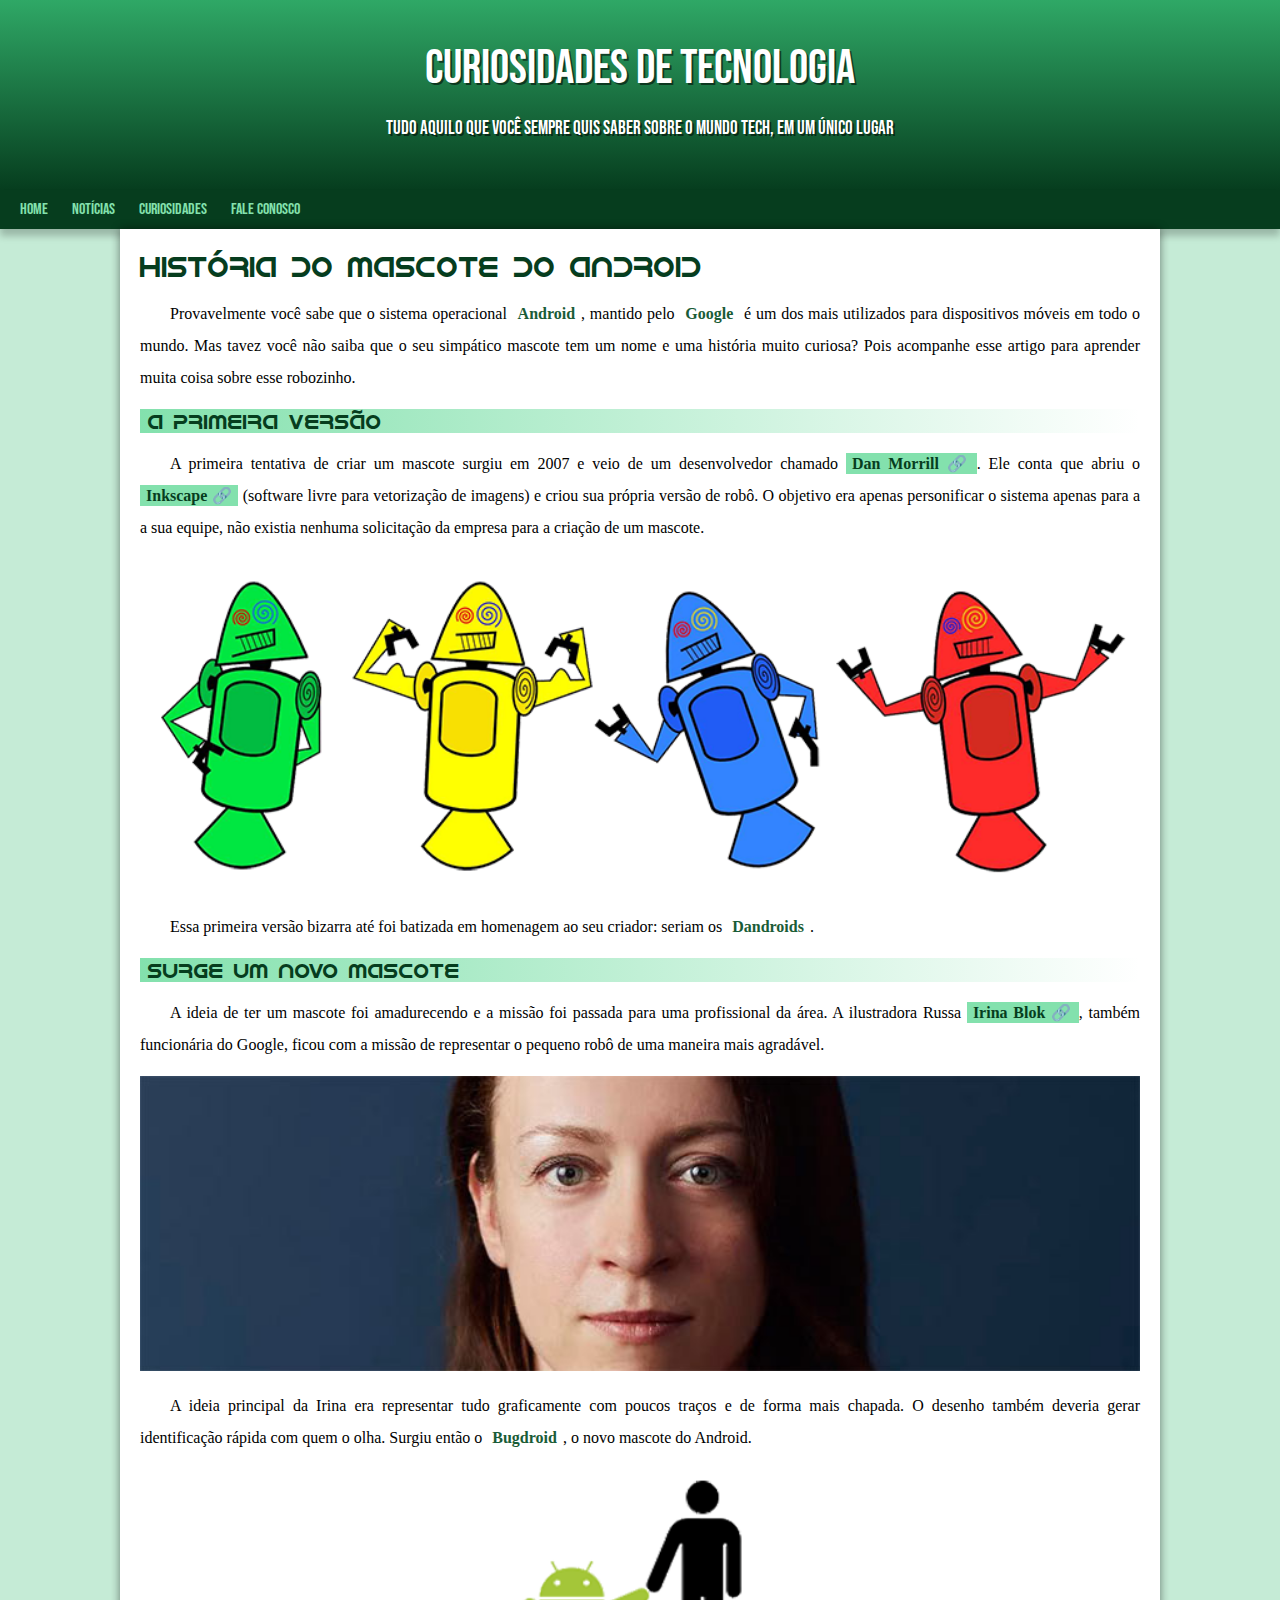
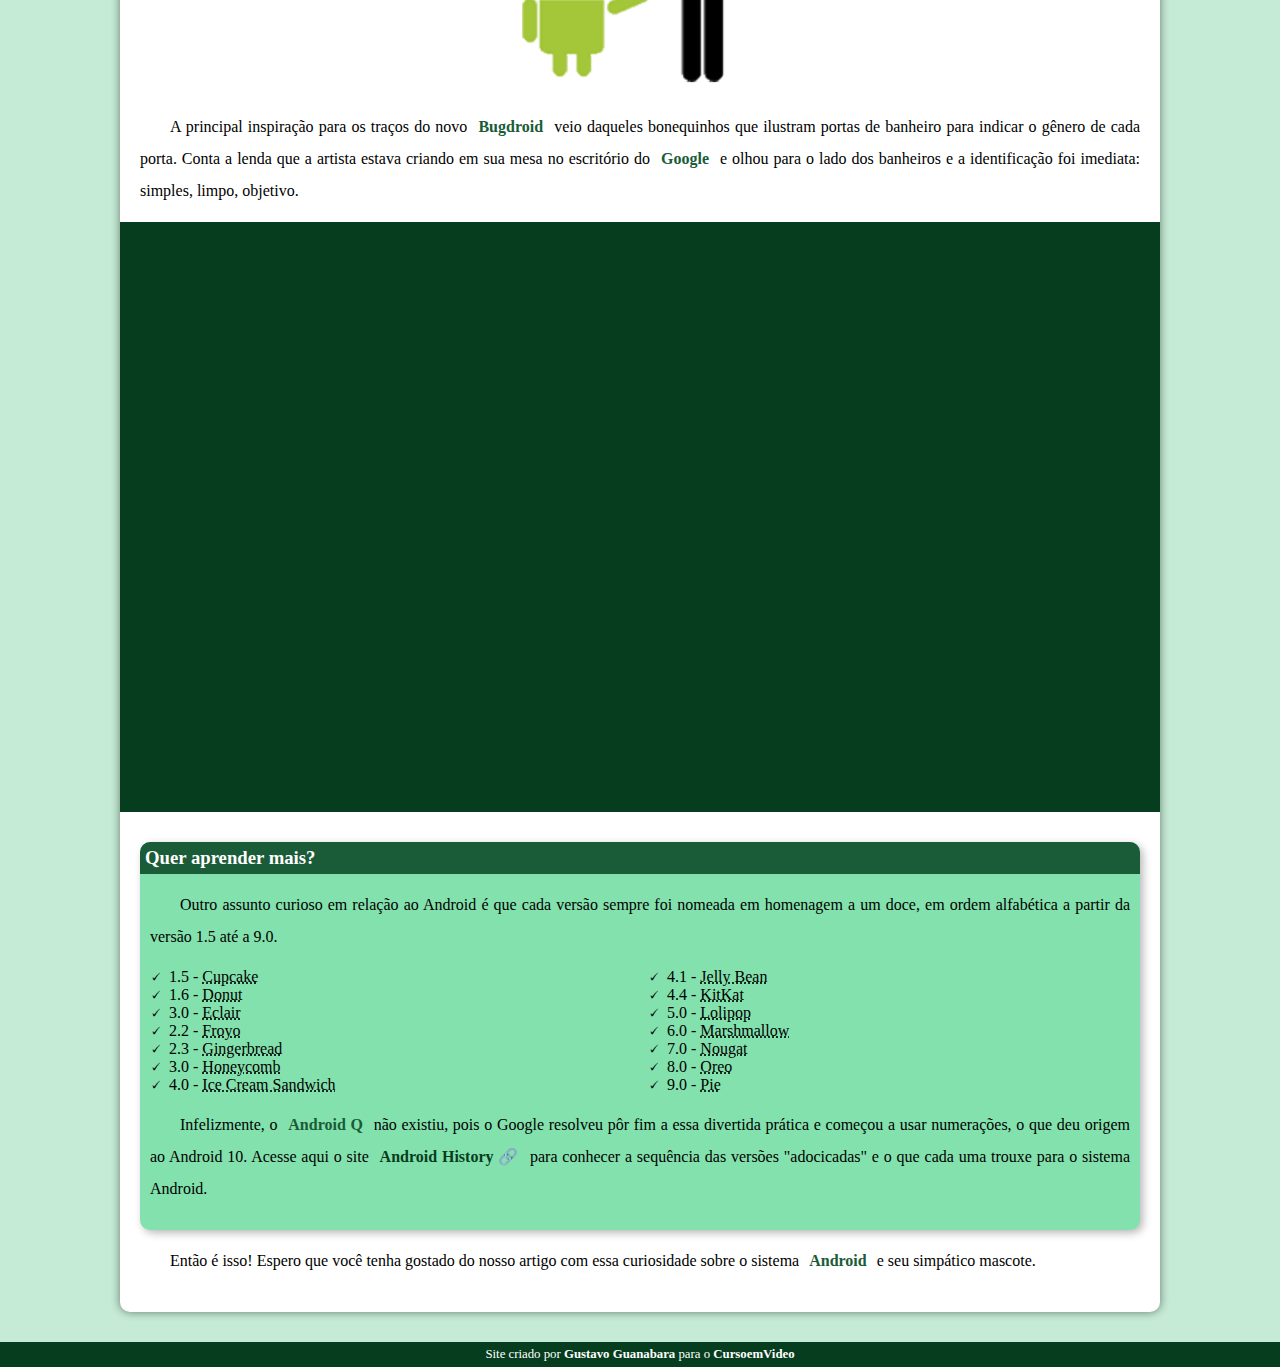
==== index.html @ 3c7f95e3 "novo site" ====
<!DOCTYPE html>
<html lang="pt-br">
<head>
    <meta charset="UTF-8">
    <meta name="viewport" content="width=device-width, initial-scale=1.0">
    <title>Como surgiu o mascote do Android?</title>
    <link rel="shortcut icon" href="favicon.ico" type="image/x-icon">
    <link rel="stylesheet" href="style/style.css">
</head>
<body>
    <header>
        <h1>Curiosidades de Tecnologia</h1>
        <p>Tudo aquilo que você sempre quis saber sobre o mundo Tech, em um único lugar</p>
    </header>
    <nav>
        <a href="#">Home</a>
        <a href="#">Notícias</a>
        <a href="#">Curiosidades</a>
        <a href="#">Fale Conosco</a>
    </nav>
    <main>
        <article>
            <h1>História do Mascote do Android</h1>

            <p>Provavelmente você sabe que o sistema operacional <strong>Android</strong>, mantido pelo <strong>Google</strong> é um dos mais utilizados para dispositivos móveis em todo o mundo. Mas tavez você não saiba que o seu simpático mascote tem um nome e uma história muito curiosa? Pois acompanhe esse artigo para aprender muita coisa sobre esse robozinho.</p>

            <h2>A primeira versão</h2>

            <p>A primeira tentativa de criar um mascote surgiu em 2007 e veio de um desenvolvedor chamado <a href="https://androidcommunity.com/dan-morrill-shows-us-the-android-mascot-that-almost-was-20130103/" target="_blank" class="externo">Dan Morrill</a>. Ele conta que abriu o <a href="https://inkscape.org/pt-br/" target="_blank" class="externo">Inkscape</a> (software livre para vetorização de imagens) e criou sua própria versão de robô. O objetivo era apenas personificar o sistema apenas para a a sua equipe, não existia nenhuma solicitação da empresa para a criação de um mascote.</p>

            <picture>
                <source media="(max-width: 670px)" srcset="imagens/dan-droids-pq.png">
                <img src="imagens/dan-droids.png" alt="Primeiro mascote do Android">
            </picture>

            <p>Essa primeira versão bizarra até foi batizada em homenagem ao seu criador: seriam os <strong>Dandroids</strong>.</p>

            <h2>Surge um novo mascote</h2>

            <p>A ideia de ter um mascote foi amadurecendo e a missão foi passada para uma profissional da área. A ilustradora Russa <a href="https://www.irinablok.com/" target="_blank" class="externo">Irina Blok</a>, também funcionária do Google, ficou com a missão de representar o pequeno robô de uma maneira mais agradável.</p>

            <picture>
                <source media="(max-width: 670px)" srcset="imagens/irina-blok-pq.jpg">
                <img src="imagens/irina-blok.jpg" alt="Irina Blok, criadora do Bugdroid">
            </picture>

            <p>A ideia principal da Irina era representar tudo graficamente com poucos traços e de forma mais chapada. O desenho também deveria gerar identificação rápida com quem o olha. Surgiu então o <strong>Bugdroid</strong>, o novo mascote do Android.</p>

            <img src="imagens/bugdroid.png" class="pequena" alt="Bugdroid">

            <p>A principal inspiração para os traços do novo <strong>Bugdroid</strong> veio daqueles bonequinhos que ilustram portas de banheiro para indicar o gênero de cada porta. Conta a lenda que a artista estava criando em sua mesa no escritório do <strong>Google</strong> e olhou para o lado dos banheiros e a identificação foi imediata: simples, limpo, objetivo.</p>

            <div class="video">
                <iframe width="560" height="315" src="https://www.youtube.com/embed/l2UDgpLz20M?si=DVPz4xiL0qAchrE6" title="YouTube video player" frameborder="0" allow="accelerometer; autoplay; clipboard-write; encrypted-media; gyroscope; picture-in-picture; web-share" allowfullscreen></iframe>
            </div>
            
            <aside>
                <h3>Quer aprender mais?</h3>

                <p>Outro assunto curioso em relação ao Android é que cada versão sempre foi nomeada em homenagem a um doce, em ordem alfabética a partir da versão 1.5 até a 9.0.</p>

                <ul>
                    <li>1.5 - <abbr title="Bolo de Copo">Cupcake</abbr></li>
                    <li>1.6 - <abbr title="Rosquinha">Donut</abbr></li>
                    <li>3.0 - <abbr title="Bomba">Eclair</abbr></li>
                    <li>2.2 - <abbr title="Iogurte Congelado">Froyo</abbr></li>
                    <li>2.3 - <abbr title="Biscoito de Gengibre">Gingerbread</abbr></li>
                    <li>3.0 - <abbr title="Favo de Mel">Honeycomb</abbr></li>
                    <li>4.0 - <abbr title="Sanduíche de Sorvete">Ice Cream Sandwich</abbr></li>
                    <li>4.1 - <abbr title="Jujuba">Jelly Bean</abbr></li>
                    <li>4.4 - <abbr title="KitKat">KitKat</abbr></li>
                    <li>5.0 - <abbr title="Pirulito">Lolipop</abbr></li>
                    <li>6.0 - <abbr title="Marshmallow">Marshmallow</abbr></li>
                    <li>7.0 - <abbr title="Torrone">Nougat</abbr></li>
                    <li>8.0 - <abbr title="Oreo">Oreo</abbr></li>
                    <li>9.0 - <abbr title="Torta">Pie</abbr></li>
                </ul>

                <p>
                    Infelizmente, o <strong>Android Q</strong> não existiu, pois o Google resolveu pôr fim a essa divertida prática e começou a usar numerações, o que deu origem ao Android 10.
                    Acesse aqui o site <a href="https://www.android.com/intl/en_uk/history/" target="_blank" class="externo">Android History</a> para conhecer a sequência das versões "adocicadas" e o que cada uma trouxe para o sistema Android.
                </p>
            </aside>
            

            <p>Então é isso! Espero que você tenha gostado do nosso artigo com essa curiosidade sobre o sistema <strong>Android</strong> e seu simpático mascote.</p>

        </article>
    </main>
    <footer>
        <p>Site criado por <a href="https://gustavoguanabara.github.io/" target="_blank">Gustavo Guanabara</a> para o <a href="https://www.youtube.com/cursoemvideo" target="_blank">CursoemVideo</a></p>
    </footer>
</body>
</html>
---- style/style.css ----
@charset "UTF-8";

@import url('https://fonts.googleapis.com/css2?family=Bebas+Neue&family=Fredericka+the+Great&display=swap');

@font-face {
    font-family: 'Android';
    src: url('/idroid.otf') format('OpenType');
    font-style: normal;
}

:root {
    --cor0: #c5ebd6;
    --cor1: #83e1ad;
    --cor2: #3ddc84;
    --cor3: #2fa866;
    --cor4: #1a5c37;
    --cor5: #063d1e;
}

* {
    margin: 0px;
    padding: 0px;
}

body {
    background-color: var(--cor0);
    font-family: var(--fonte-padrao);
}

a.externo::after {
    content: '\00a0\1F517';
}

header {
    background-image: linear-gradient(to bottom, var(--cor3), var(--cor5));
    min-height: 150px;
    text-align: center;
    padding-top: 40px;
}

header > h1 {
    color: white;
    font-family: 'Bebas Neue';
    font-size: 3em;
    margin-bottom: 20px;
    font-weight: normal;
    text-shadow: 2px 2px 0px rgba(0, 0, 0, 0.541);
}

header > p {
    font-family: 'Bebas Neue';
    font-size: 1.2em;
    color: white;
    max-width: 600px;
    padding-right: 10px;
    padding-left: 10px;
    margin: auto;
    margin-bottom: 30px;
    text-shadow: 2px 2px 0px rgba(0, 0, 0, 0.541);
}

nav {
    background-color: var(--cor5);
    padding: 10px;
    box-shadow: 0px 7px 7px rgba(0, 0, 0, 0.219);
}

nav > a {
    font-family: 'Bebas Neue';
    color: #83e1ad;
    padding: 10px;
    border-radius: 5px;
    text-decoration: none;
    font-weight: normal;
    transition-duration: 0.5s;
}

nav > a:hover {
    background-color: var(--cor3);
    color: var(--cor5);
}

main {
    min-width: 300px;
    max-width: 1000px;
    margin: auto;
    margin-bottom: 30px;
    padding: 20px;
    background-color: white;
    box-shadow: 0px 0px 10px rgba(0, 0, 0, 0.479);
    border-bottom-left-radius: 10px;
    border-bottom-right-radius: 10px;
}

main h1 {
    color: var(--cor5);
    font-family: 'Android';
    font-weight: normal;
    font-size: 1.8em;
}

main h2 {
    font-family: 'Android';
    color: #063d1e;
    font-size: 1.3em;
    font-weight: normal;
    background-image: linear-gradient(to right, var(--cor1), transparent);
    text-indent: 8px;
}

main p {
    margin: 15px 0px 15px 0px;
    text-align: justify;
    text-indent: 30px;
    font-size: 1em;
    line-height: 2em;
}

main strong {
    color: #1a5c37;
    font-weight: bold;
    padding: 2px 6px;
}

main a {
    text-decoration: none;
    font-weight: bold;
    color: #063d1e;
    background-color: #83e1ad;
    padding: 2px 6px;
}

main a:hover {
    text-decoration: underline;
    color: #1a5c37;
}

main img {
    width: 100%;
}

main img.pequena {
    max-width: 350px;
    display: block;
    margin: auto;
}

div.video {
    background-color: #063d1e;
    margin-bottom: 30px;
    margin: 0px -20px 30px;
    padding: 20px;
    padding-bottom: 57%;
    position: relative;
}

div.video > iframe {
    position: absolute;
    top: 5%;
    left: 5%;
    width: 90%;
    height: 90%;
}

aside {
    background-color: #83e1ad;
    padding: 10px;
    border-radius: 10px;
    box-shadow: 3px 3px 8px rgba(0, 0, 0, 0.281);
}

aside > h3 {
    background-color: #1a5c37;
    color: white;
    padding: 5px;
    margin: -10px -10px 0px -10px;
    border-radius: 10px 10px 0px 0px;
}

aside > ul {
    list-style-position: inside;
    columns: 2;
    list-style-type: '\1F5F8\00a0\00a0';
}

footer {
    background-color: var(--cor5);
    color: white;
    text-align: center;
    font-size: 0.8em;
    padding: 5px;
}

footer > p > a {
    color: white;
    font-weight: bolder;
    text-decoration: none;
}

footer a:hover {
    text-decoration: underline;
    color: #83e1ad;
}
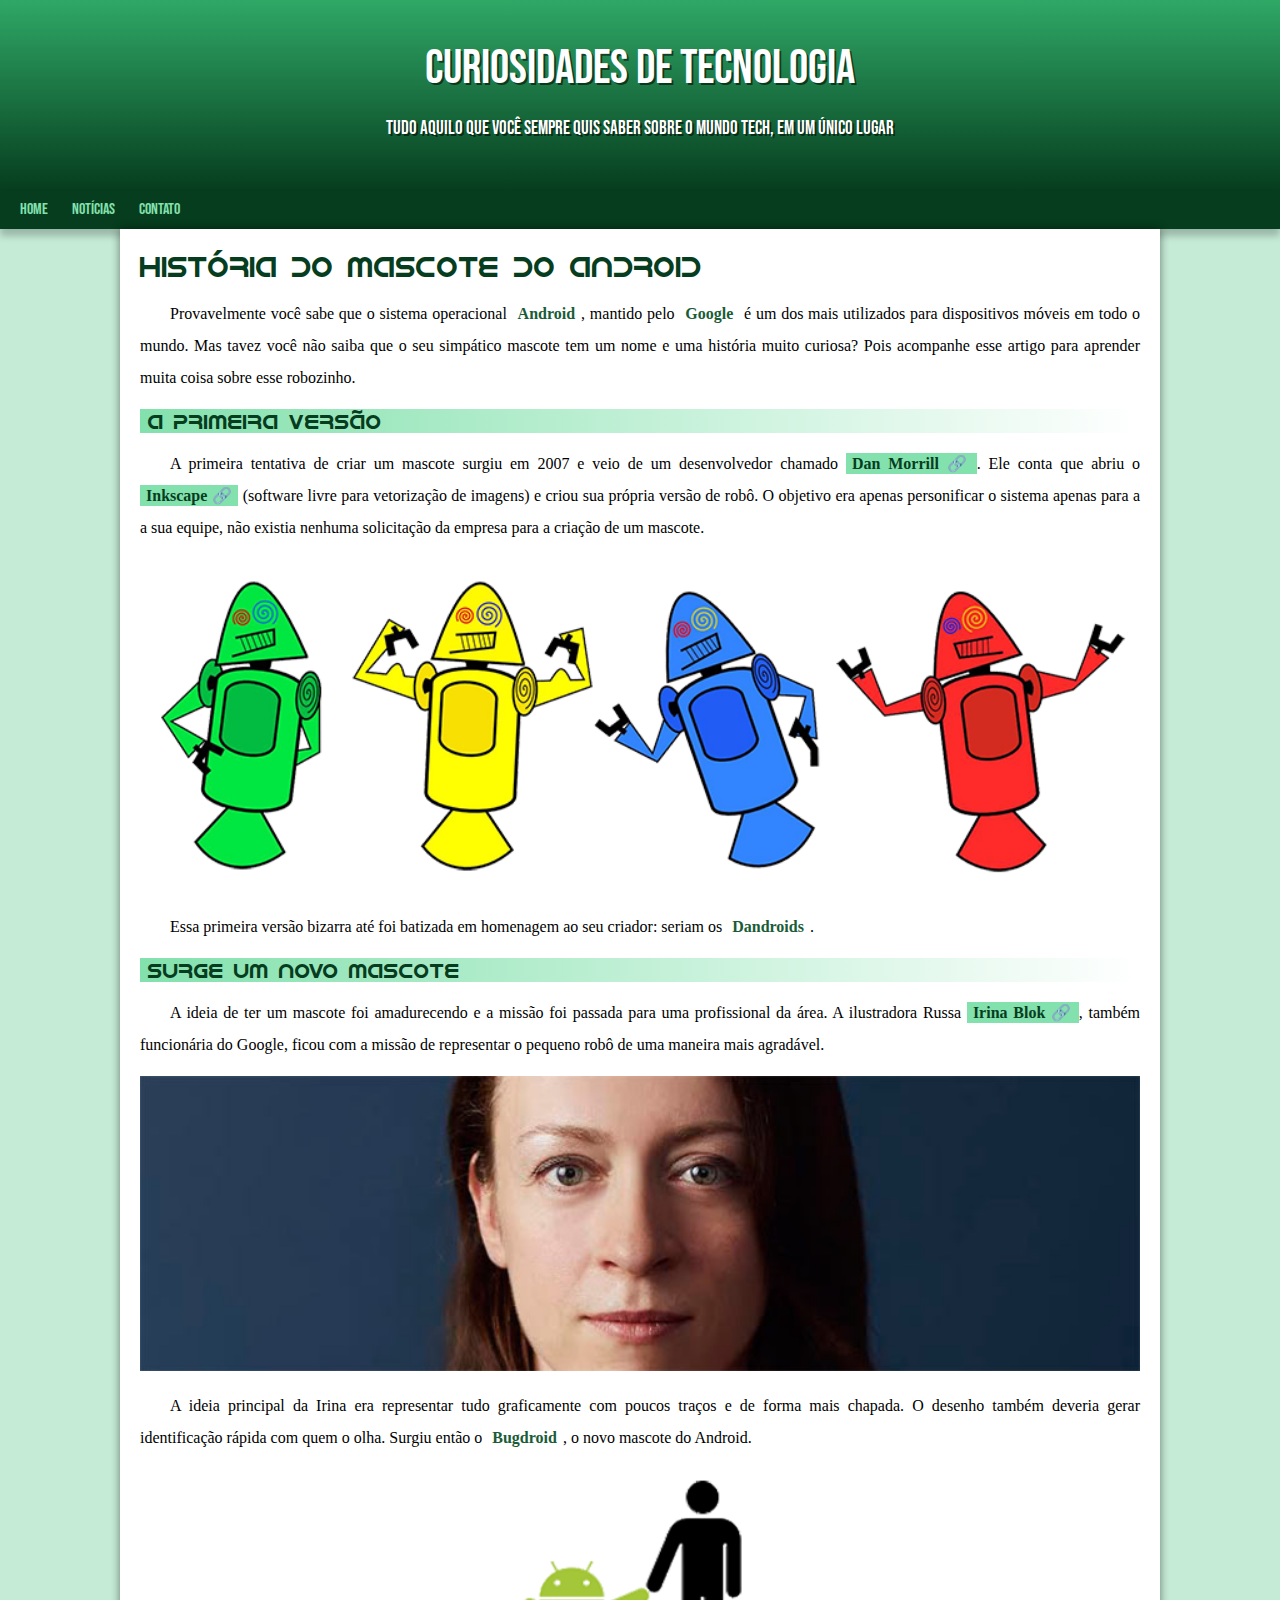
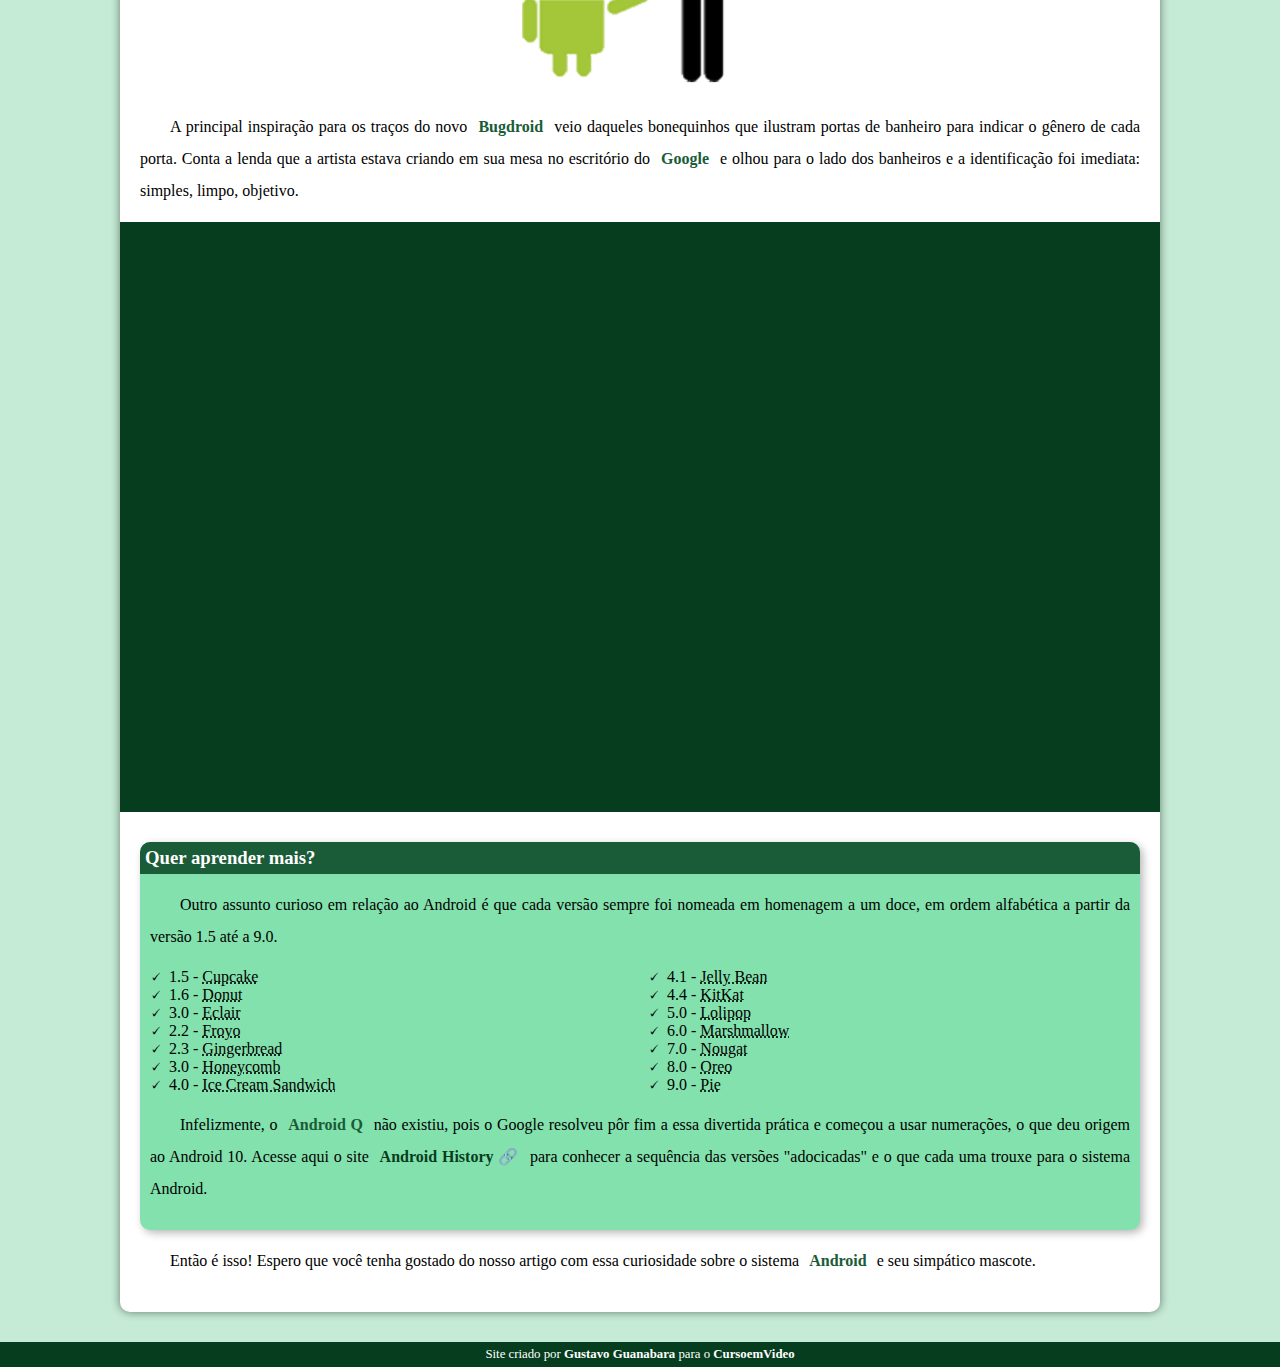
==== commit b346a14e: "problema de padding corrigido" ====
--- a/index.html
+++ b/index.html
@@ -15,8 +15,7 @@
     <nav>
         <a href="#">Home</a>
         <a href="#">Notícias</a>
-        <a href="#">Curiosidades</a>
-        <a href="#">Fale Conosco</a>
+        <a href="#">Contato</a>
     </nav>
     <main>
         <article>
--- a/style/style.css
+++ b/style/style.css
@@ -55,7 +55,7 @@
     padding-right: 10px;
     padding-left: 10px;
     margin: auto;
-    margin-bottom: 30px;
+    padding-bottom: 30px;
     text-shadow: 2px 2px 0px rgba(0, 0, 0, 0.541);
 }
 
